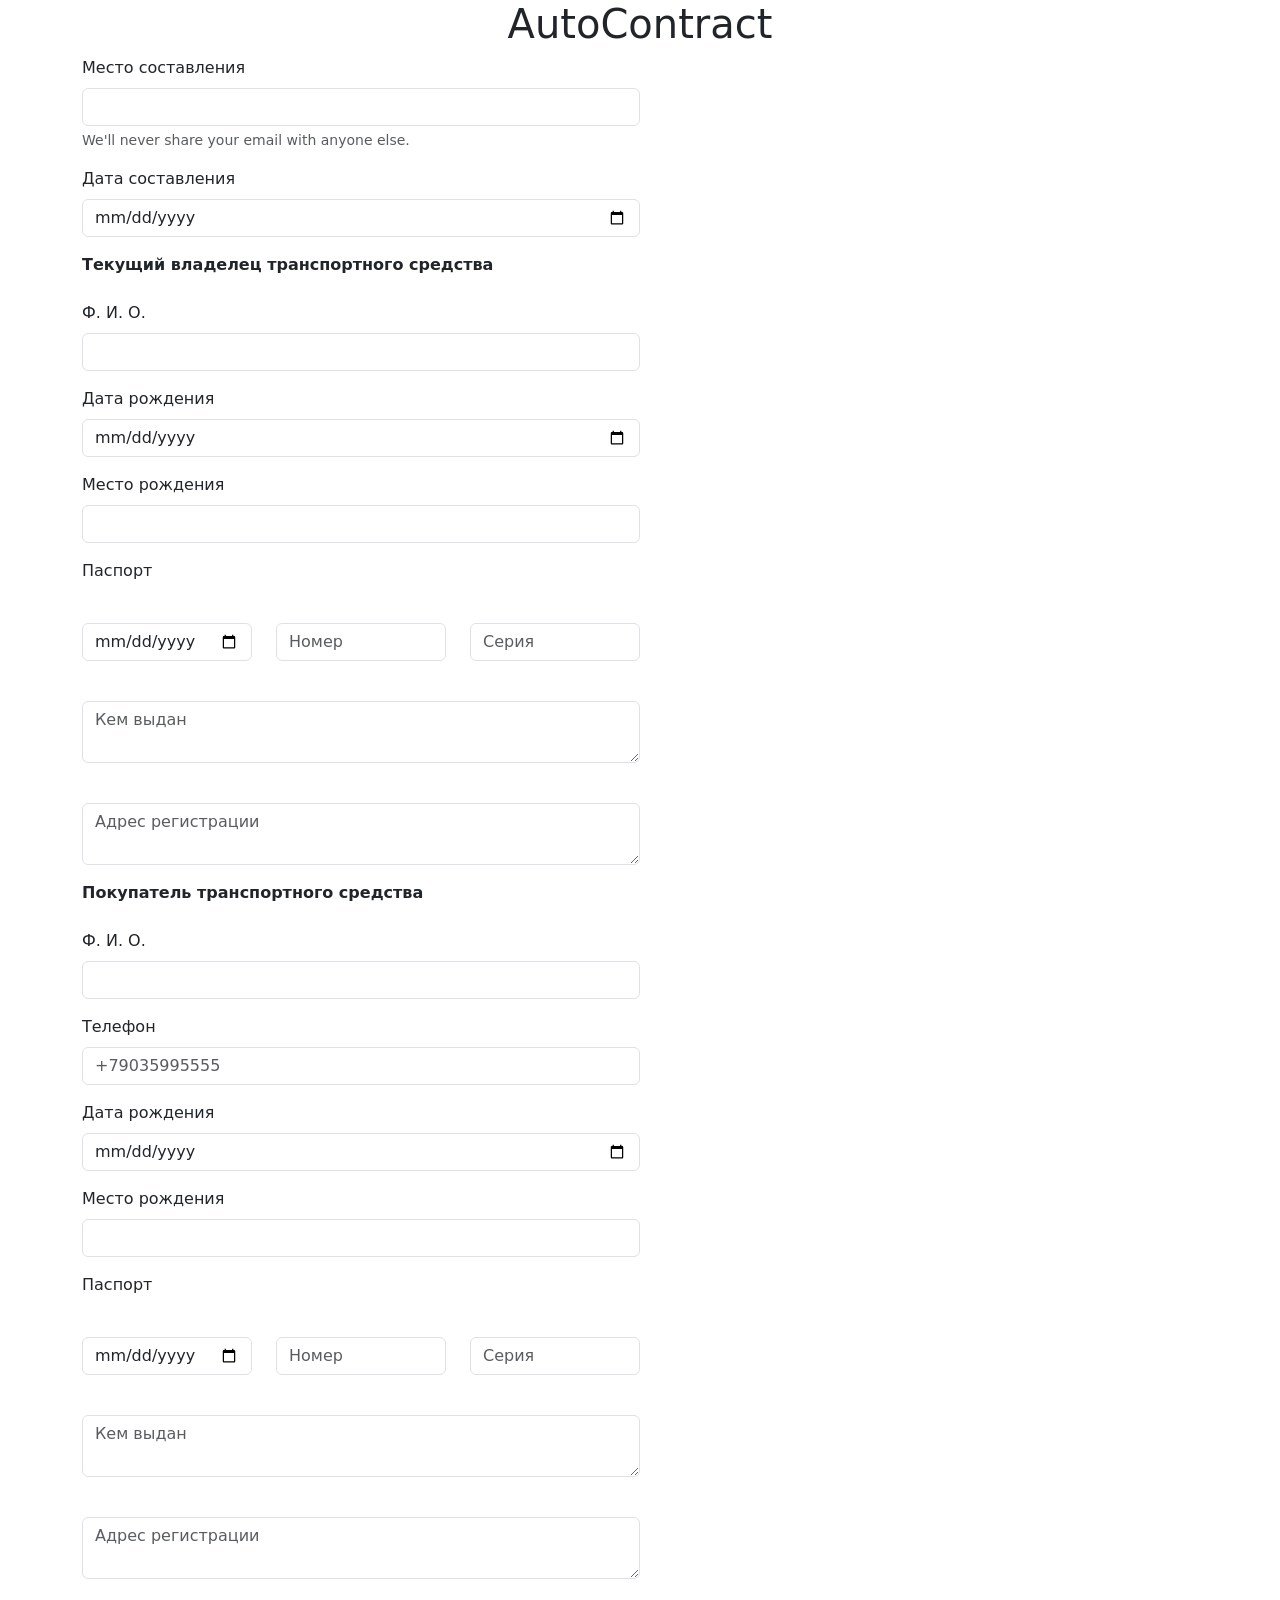
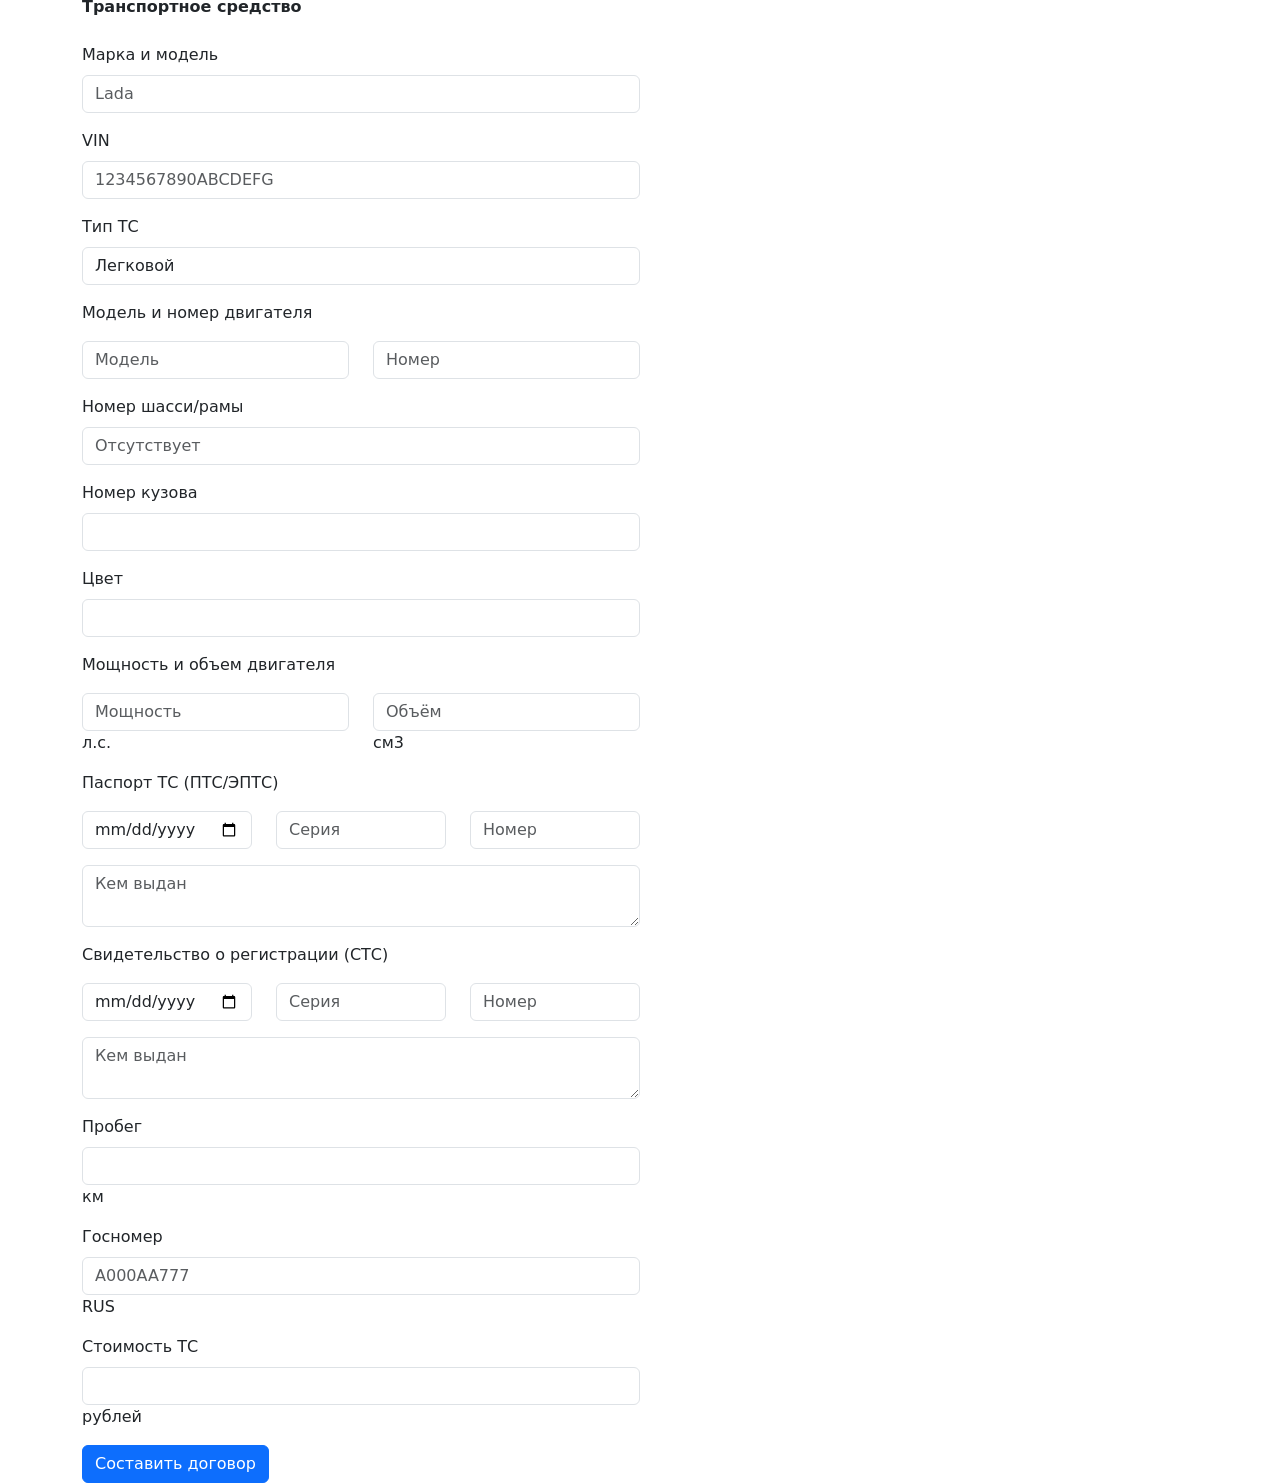
==== AutoContract/templates/index.html @ c2300617 "_" ====
<!DOCTYPE html>
<html lang="en">
<head>
    <meta charset="UTF-8">
    <title>AutoContract</title><link href="https://cdn.jsdelivr.net/npm/bootstrap@5.0.2/dist/css/bootstrap.min.css" rel="stylesheet" integrity="sha384-EVSTQN3/azprG1Anm3QDgpJLIm9Nao0Yz1ztcQTwFspd3yD65VohhpuuCOmLASjC" crossorigin="anonymous">
    <style>
        .form{
            width: 50%;
        }
    </style>
</head>
<body>
<div class="container">

    <center><h1>AutoContract</h1></center>
<form class="form">
  <div class="mb-3">
    <label for="exampleInputEmail1" class="form-label">Место составления</label>
    <input type="email" class="form-control" id="exampleInputEmail1" aria-describedby="emailHelp">
    <div id="emailHelp" class="form-text">We'll never share your email with anyone else.</div>
  </div>

  <div class="mb-3">
    <label for="exampleInputPassword1" class="form-label">Дата составления</label>
    <input type="date" class="form-control" id="exampleInputPassword1">
  </div>
    <b>Текущий владелец транспортного средства</b><br><br>
    <div class="mb-3">
    <label for="exampleInputPassword1" class="form-label">Ф. И. О.</label>
    <input type="text" class="form-control" id="exampleInputPassword1">
  </div>
    <div class="mb-3">
    <label for="exampleInputPassword1" class="form-label">Дата рождения</label>
    <input type="date" class="form-control" id="exampleInputPassword1">
  </div>
    <div class="mb-3">
    <label for="exampleInputPassword1" class="form-label">Место рождения</label>
    <input type="text" class="form-control" id="exampleInputPassword1">
  </div>
    <p>Паспорт</p>
    <div class="row">
        <div class="col-md-4">
<div class="mb-3">
    <label for="exampleInputPassword1" class="form-label"></label>
    <input type="date" class="form-control" id="exampleInputPassword1">
  </div>
        </div>
        <div class="col-md-4">
<div class="mb-3">
    <label for="exampleInputPassword1" class="form-label"></label>
    <input type="text" class="form-control" placeholder="Номер" id="exampleInputPassword1">
  </div>
        </div>
        <div class="col-md-4">
<div class="mb-3">
    <label for="exampleInputPassword1" class="form-label"></label>
    <input type="text" class="form-control" placeholder="Серия" id="exampleInputPassword1">
  </div>
        </div>
    </div>

<div class="mb-3">
    <label for="exampleInputPassword1" class="form-label"></label>
    <textarea class="form-control w-100" placeholder="Кем выдан"></textarea>
  </div>
  <div class="mb-3">
      <label for="exampleInputPassword1" class="form-label"></label>
      <textarea class="form-control w-100" placeholder="Адрес регистрации"></textarea>
    </div>
        <b>Покупатель транспортного средства</b><br><br>
        <div class="mb-3">
        <label for="exampleInputPassword1" class="form-label">Ф. И. О.</label>
        <input type="text" class="form-control" id="exampleInputPassword1">
      </div>
      <div class="mb-3">
          <label for="exampleInputPassword1" class="form-label">Телефон</label>
          <input type="tel" class="form-control w-100" placeholder="+79035995555">
        </div>
        <div class="mb-3">
        <label for="exampleInputPassword1" class="form-label">Дата рождения</label>
        <input type="date" class="form-control" id="exampleInputPassword1">
      </div>
        <div class="mb-3">
        <label for="exampleInputPassword1" class="form-label">Место рождения</label>
        <input type="text" class="form-control" id="exampleInputPassword1">
      </div>
        <p>Паспорт</p>
        <div class="row">
            <div class="col-md-4">
    <div class="mb-3">
        <label for="exampleInputPassword1" class="form-label"></label>
        <input type="date" class="form-control" id="exampleInputPassword1">
      </div>
            </div>
            <div class="col-md-4">
    <div class="mb-3">
        <label for="exampleInputPassword1" class="form-label"></label>
        <input type="text" class="form-control" placeholder="Номер" id="exampleInputPassword1">
      </div>
            </div>
            <div class="col-md-4">
    <div class="mb-3">
        <label for="exampleInputPassword1" class="form-label"></label>
        <input type="text" class="form-control" placeholder="Серия" id="exampleInputPassword1">
      </div>
            </div>
        </div>

    <div class="mb-3">
        <label for="exampleInputPassword1" class="form-label"></label>
        <textarea class="form-control w-100" placeholder="Кем выдан"></textarea>
      </div>
      <div class="mb-3">
          <label for="exampleInputPassword1" class="form-label"></label>
          <textarea class="form-control w-100" placeholder="Адрес регистрации"></textarea>
        </div>

        <b>Транспортное средство</b><br><br>
        <div class="mb-3">
            <label for="exampleInputPassword1" class="form-label">Марка и модель</label>
            <input type="text" class="form-control w-100" placeholder="Lada">
          </div>
          <div class="mb-3">
              <label for="exampleInputPassword1" class="form-label">VIN</label>
              <input type="text" class="form-control w-100" placeholder="1234567890ABCDEFG">
            </div>
            <div class="mb-3">
                <label for="exampleInputPassword1" class="form-label">Тип ТС</label>
                <input type="text" class="form-control w-100" value="Легковой">
              </div>
              <p>Модель и номер двигателя</p>
              <div class="row">
                <div class="col-md-6">
                  <div class="mb-3">
                      <input type="text" class="form-control w-100" placeholder="Модель">
                    </div>
                </div>
                <div class="col-md-6">
                  <div class="mb-3">
                      <input type="text" class="form-control w-100" placeholder="Номер">
                    </div>
                </div>
              </div>
      <div class="mb-3">
          <label for="exampleInputPassword1" class="form-label">Номер шасси/рамы</label>
          <input type="text" class="form-control w-100" placeholder="Oтсутствует">
        </div>
        <div class="mb-3">
            <label for="exampleInputPassword1" class="form-label">Номер кузова</label>
            <input type="text" class="form-control w-100">
          </div>
          <div class="mb-3">
              <label for="exampleInputPassword1" class="form-label">Цвет</label>
              <input type="text" class="form-control w-100">
            </div>
    <p>Мощность и объем двигателя</p>
    <div class="row">
      <div class="col-md-6">
        <div class="mb-3">
            <input type="text" class="form-control w-100" placeholder="Мощность">
            <p>л.с.</p>
          </div>

      </div>
      <div class="col-md-6">
        <div class="mb-3">
            <input type="text" class="form-control w-100" placeholder="Объём">
            <p>см3</p>
          </div>
      </div>
    </div>
    <p>Паспорт ТС (ПТС/ЭПТС)</p>
    <div class="row">
      <div class="col-md-4">
        <div class="mb-3">
            <input type="date" class="form-control w-100">
          </div>

      </div>
      <div class="col-md-4">
        <div class="mb-3">
            <input type="text" class="form-control w-100" placeholder="Серия">
          </div>
      </div>
      <div class="col-md-4">
        <div class="mb-3">
            <input type="text" class="form-control w-100" placeholder="Номер">
          </div>
      </div>
    </div>
    <textarea name="name" placeholder="Кем выдан" class="form-control mb-3"></textarea>
    <p>Свидетельство о регистрации (СТС)</p>
    <div class="row">
      <div class="col-md-4">
        <div class="mb-3">
            <input type="date" class="form-control w-100">
          </div>

      </div>
      <div class="col-md-4">
        <div class="mb-3">
            <input type="text" class="form-control w-100" placeholder="Серия">
          </div>
      </div>
      <div class="col-md-4">
        <div class="mb-3">
            <input type="text" class="form-control w-100" placeholder="Номер">
          </div>
      </div>
    </div>
    <textarea name="name" placeholder="Кем выдан" class="form-control mb-3"></textarea>
    <div class="mb-3">
        <label for="exampleInputPassword1" class="form-label">Пробег</label>
        <input type="text" class="form-control w-100">
        <p>км</p>
      </div>
      <div class="mb-3">
          <label for="exampleInputPassword1" class="form-label">Госномер</label>
          <input type="text" class="form-control w-100" placeholder="A000AA777">
          <p>RUS</p>
        </div>
        <div class="mb-3">
            <label for="exampleInputPassword1" class="form-label">Стоимость ТС</label>
            <input type="text" class="form-control w-100">
            <p>рублей</p>
          </div>

  <button type="submit" class="btn btn-primary">Составить договор</button>
</form>

</body>
</html>
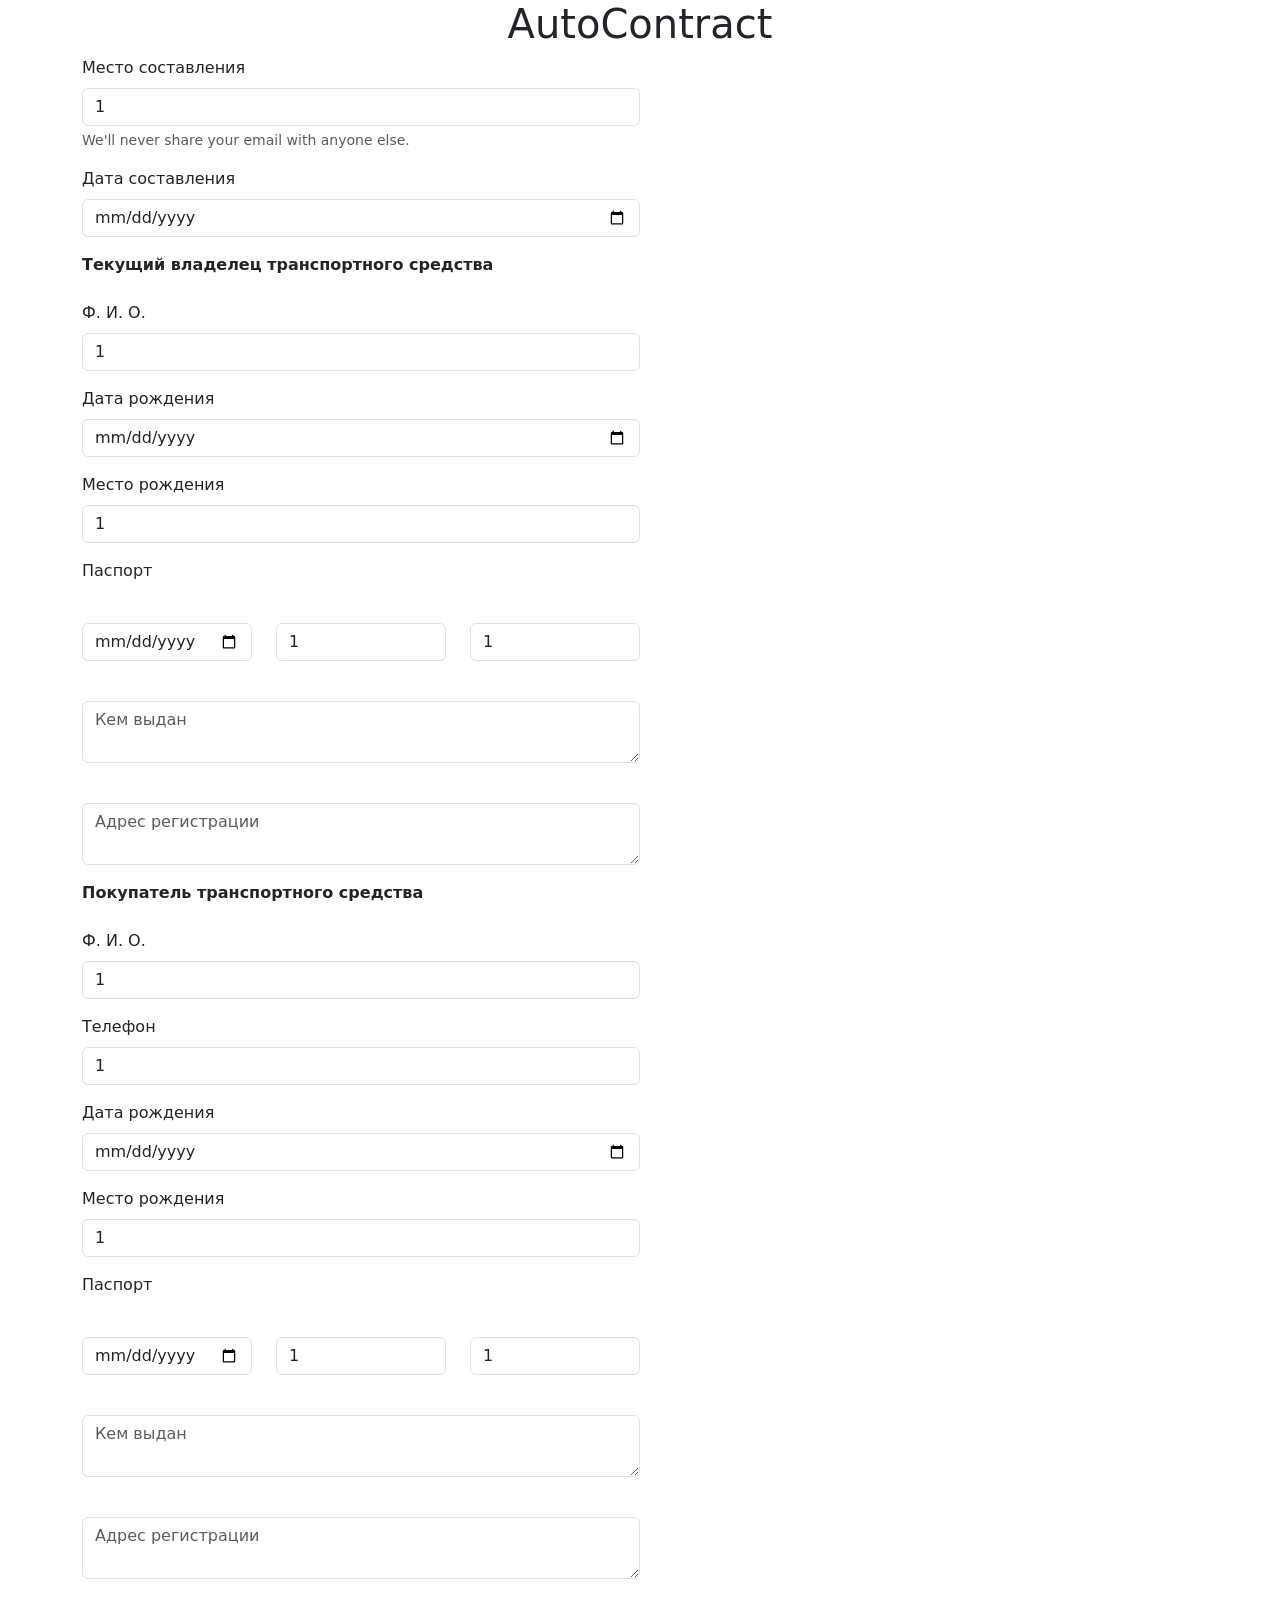
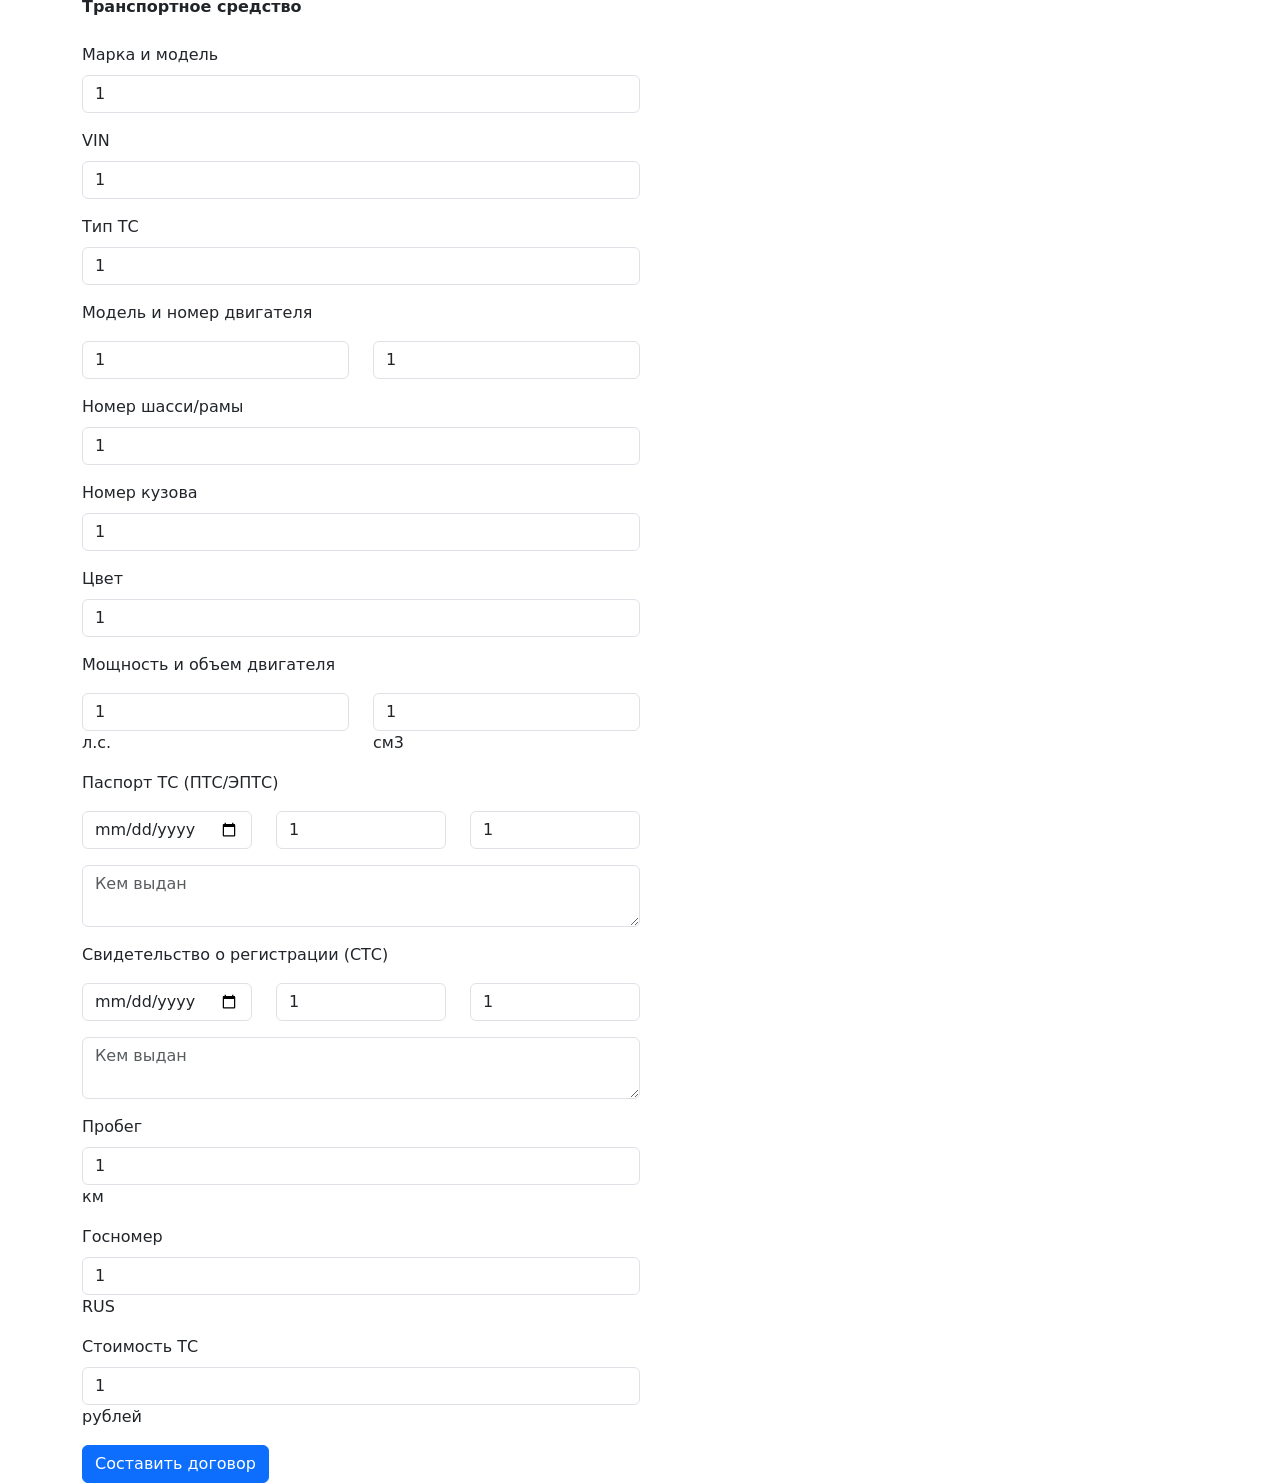
==== commit 32b0c968: "_" ====
--- a/AutoContract/templates/index.html
+++ b/AutoContract/templates/index.html
@@ -10,161 +10,166 @@
     </style>
 </head>
 <body>
+<!--<form method="POST" action="/ok">-->
+<!--    <input type="input" name="name" placeholder="Name"><br>-->
+<!--    <input type="submit" value="Submit"><br>-->
+
+<!--</form>-->
 <div class="container">
 
     <center><h1>AutoContract</h1></center>
-<form class="form">
+<form class="form" method="POST" action="/contract">
   <div class="mb-3">
     <label for="exampleInputEmail1" class="form-label">Место составления</label>
-    <input type="email" class="form-control" id="exampleInputEmail1" aria-describedby="emailHelp">
+    <input value="1" name="place" type="text" class="form-control" id="exampleInputEmail1" aria-describedby="emailHelp">
     <div id="emailHelp" class="form-text">We'll never share your email with anyone else.</div>
   </div>
 
   <div class="mb-3">
     <label for="exampleInputPassword1" class="form-label">Дата составления</label>
-    <input type="date" class="form-control" id="exampleInputPassword1">
+    <input name="date1_sost" type="date" class="form-control" id="exampleInputPassword1">
   </div>
     <b>Текущий владелец транспортного средства</b><br><br>
     <div class="mb-3">
     <label for="exampleInputPassword1" class="form-label">Ф. И. О.</label>
-    <input type="text" class="form-control" id="exampleInputPassword1">
+    <input value="1" name="name_saler" type="text" class="form-control" id="exampleInputPassword1">
   </div>
     <div class="mb-3">
     <label for="exampleInputPassword1" class="form-label">Дата рождения</label>
-    <input type="date" class="form-control" id="exampleInputPassword1">
+    <input value="1" name="date_birth_saler" type="date" class="form-control" id="exampleInputPassword1">
   </div>
     <div class="mb-3">
     <label for="exampleInputPassword1" class="form-label">Место рождения</label>
-    <input type="text" class="form-control" id="exampleInputPassword1">
+    <input value="1" name="place_birth_saler" type="text" class="form-control" id="exampleInputPassword1">
   </div>
     <p>Паспорт</p>
     <div class="row">
         <div class="col-md-4">
 <div class="mb-3">
     <label for="exampleInputPassword1" class="form-label"></label>
-    <input type="date" class="form-control" id="exampleInputPassword1">
+    <input value="1" name="date_pass_saler" type="date" class="form-control" id="exampleInputPassword1">
   </div>
         </div>
         <div class="col-md-4">
 <div class="mb-3">
     <label for="exampleInputPassword1" class="form-label"></label>
-    <input type="text" class="form-control" placeholder="Номер" id="exampleInputPassword1">
+    <input value="1" name="number_pass_saler" type="text" class="form-control" placeholder="Номер" id="exampleInputPassword1">
   </div>
         </div>
         <div class="col-md-4">
 <div class="mb-3">
     <label for="exampleInputPassword1" class="form-label"></label>
-    <input type="text" class="form-control" placeholder="Серия" id="exampleInputPassword1">
-  </div>
-        </div>
-    </div>
-
-<div class="mb-3">
-    <label for="exampleInputPassword1" class="form-label"></label>
-    <textarea class="form-control w-100" placeholder="Кем выдан"></textarea>
+    <input value="1" name="seria_saler" type="text" class="form-control" placeholder="Серия" id="exampleInputPassword1">
+  </div>
+        </div>
+    </div>
+
+<div class="mb-3">
+    <label for="exampleInputPassword1" class="form-label"></label>
+    <textarea value="1" name="vadan_saler" class="form-control w-100" placeholder="Кем выдан"></textarea>
   </div>
   <div class="mb-3">
       <label for="exampleInputPassword1" class="form-label"></label>
-      <textarea class="form-control w-100" placeholder="Адрес регистрации"></textarea>
+      <textarea value="1" name="adres_saler" class="form-control w-100" placeholder="Адрес регистрации"></textarea>
     </div>
         <b>Покупатель транспортного средства</b><br><br>
         <div class="mb-3">
         <label for="exampleInputPassword1" class="form-label">Ф. И. О.</label>
-        <input type="text" class="form-control" id="exampleInputPassword1">
+        <input value="1" name="name_bayer" type="text" class="form-control" id="exampleInputPassword1">
       </div>
       <div class="mb-3">
           <label for="exampleInputPassword1" class="form-label">Телефон</label>
-          <input type="tel" class="form-control w-100" placeholder="+79035995555">
+          <input value="1" name="tel_bayer" type="text" class="form-control w-100" placeholder="+79035995555">
         </div>
         <div class="mb-3">
         <label for="exampleInputPassword1" class="form-label">Дата рождения</label>
-        <input type="date" class="form-control" id="exampleInputPassword1">
+        <input value="1" name="date_birth_bayer" type="date" class="form-control" id="exampleInputPassword1">
       </div>
         <div class="mb-3">
         <label for="exampleInputPassword1" class="form-label">Место рождения</label>
-        <input type="text" class="form-control" id="exampleInputPassword1">
+        <input value="1" name="place_birth_bayer" type="text" class="form-control" id="exampleInputPassword1">
       </div>
         <p>Паспорт</p>
         <div class="row">
             <div class="col-md-4">
     <div class="mb-3">
         <label for="exampleInputPassword1" class="form-label"></label>
-        <input type="date" class="form-control" id="exampleInputPassword1">
+        <input value="1" name="date_pass_bayer" type="date" class="form-control" id="exampleInputPassword1">
       </div>
             </div>
             <div class="col-md-4">
     <div class="mb-3">
         <label for="exampleInputPassword1" class="form-label"></label>
-        <input type="text" class="form-control" placeholder="Номер" id="exampleInputPassword1">
+        <input value="1" name="number_pass_bayer" type="text" class="form-control" placeholder="Номер" id="exampleInputPassword1">
       </div>
             </div>
             <div class="col-md-4">
     <div class="mb-3">
         <label for="exampleInputPassword1" class="form-label"></label>
-        <input type="text" class="form-control" placeholder="Серия" id="exampleInputPassword1">
-      </div>
-            </div>
-        </div>
-
-    <div class="mb-3">
-        <label for="exampleInputPassword1" class="form-label"></label>
-        <textarea class="form-control w-100" placeholder="Кем выдан"></textarea>
+        <input value="1" name="seria_bayer" type="text" class="form-control" placeholder="Серия" id="exampleInputPassword1">
+      </div>
+            </div>
+        </div>
+
+    <div class="mb-3">
+        <label for="exampleInputPassword1" class="form-label"></label>
+        <textarea value="1" name="vadan_bayer" class="form-control w-100" placeholder="Кем выдан"></textarea>
       </div>
       <div class="mb-3">
           <label for="exampleInputPassword1" class="form-label"></label>
-          <textarea class="form-control w-100" placeholder="Адрес регистрации"></textarea>
+          <textarea value="1" name="adress_bayer" class="form-control w-100" placeholder="Адрес регистрации"></textarea>
         </div>
 
         <b>Транспортное средство</b><br><br>
         <div class="mb-3">
             <label for="exampleInputPassword1" class="form-label">Марка и модель</label>
-            <input type="text" class="form-control w-100" placeholder="Lada">
+            <input value="1" name="mm_car" type="text" class="form-control w-100" placeholder="Lada">
           </div>
           <div class="mb-3">
               <label for="exampleInputPassword1" class="form-label">VIN</label>
-              <input type="text" class="form-control w-100" placeholder="1234567890ABCDEFG">
+              <input value="1" name="vin" type="text" class="form-control w-100" placeholder="1234567890ABCDEFG">
             </div>
             <div class="mb-3">
                 <label for="exampleInputPassword1" class="form-label">Тип ТС</label>
-                <input type="text" class="form-control w-100" value="Легковой">
+                <input value="1" name="type_tc" type="text" class="form-control w-100" value="Легковой">
               </div>
               <p>Модель и номер двигателя</p>
               <div class="row">
                 <div class="col-md-6">
                   <div class="mb-3">
-                      <input type="text" class="form-control w-100" placeholder="Модель">
+                      <input value="1" name="model_dvig" type="text" class="form-control w-100" placeholder="Модель">
                     </div>
                 </div>
                 <div class="col-md-6">
                   <div class="mb-3">
-                      <input type="text" class="form-control w-100" placeholder="Номер">
+                      <input value="1" name="number_dvig" type="text" class="form-control w-100" placeholder="Номер">
                     </div>
                 </div>
               </div>
       <div class="mb-3">
           <label for="exampleInputPassword1" class="form-label">Номер шасси/рамы</label>
-          <input type="text" class="form-control w-100" placeholder="Oтсутствует">
+          <input value="1" name="number_shassi" type="text" class="form-control w-100" placeholder="Oтсутствует">
         </div>
         <div class="mb-3">
             <label for="exampleInputPassword1" class="form-label">Номер кузова</label>
-            <input type="text" class="form-control w-100">
+            <input value="1" name="number_kusov" type="text" class="form-control w-100">
           </div>
           <div class="mb-3">
               <label for="exampleInputPassword1" class="form-label">Цвет</label>
-              <input type="text" class="form-control w-100">
+              <input value="1" name="color" type="text" class="form-control w-100">
             </div>
     <p>Мощность и объем двигателя</p>
     <div class="row">
       <div class="col-md-6">
         <div class="mb-3">
-            <input type="text" class="form-control w-100" placeholder="Мощность">
+            <input value="1" name="power" type="text" class="form-control w-100" placeholder="Мощность">
             <p>л.с.</p>
           </div>
 
       </div>
       <div class="col-md-6">
         <div class="mb-3">
-            <input type="text" class="form-control w-100" placeholder="Объём">
+            <input value="1" name="volume" type="text" class="form-control w-100" placeholder="Объём">
             <p>см3</p>
           </div>
       </div>
@@ -173,59 +178,59 @@
     <div class="row">
       <div class="col-md-4">
         <div class="mb-3">
-            <input type="date" class="form-control w-100">
-          </div>
-
-      </div>
-      <div class="col-md-4">
-        <div class="mb-3">
-            <input type="text" class="form-control w-100" placeholder="Серия">
-          </div>
-      </div>
-      <div class="col-md-4">
-        <div class="mb-3">
-            <input type="text" class="form-control w-100" placeholder="Номер">
-          </div>
-      </div>
-    </div>
-    <textarea name="name" placeholder="Кем выдан" class="form-control mb-3"></textarea>
+            <input value="1" name="date_tc" type="date" class="form-control w-100">
+          </div>
+
+      </div>
+      <div class="col-md-4">
+        <div class="mb-3">
+            <input value="1" name="seria_tc" type="text" class="form-control w-100" placeholder="Серия">
+          </div>
+      </div>
+      <div class="col-md-4">
+        <div class="mb-3">
+            <input value="1" name="number_tc" type="text" class="form-control w-100" placeholder="Номер">
+          </div>
+      </div>
+    </div>
+    <textarea value="1" name="vadan_tc" placeholder="Кем выдан" class="form-control mb-3"></textarea>
     <p>Свидетельство о регистрации (СТС)</p>
     <div class="row">
       <div class="col-md-4">
         <div class="mb-3">
-            <input type="date" class="form-control w-100">
-          </div>
-
-      </div>
-      <div class="col-md-4">
-        <div class="mb-3">
-            <input type="text" class="form-control w-100" placeholder="Серия">
-          </div>
-      </div>
-      <div class="col-md-4">
-        <div class="mb-3">
-            <input type="text" class="form-control w-100" placeholder="Номер">
-          </div>
-      </div>
-    </div>
-    <textarea name="name" placeholder="Кем выдан" class="form-control mb-3"></textarea>
+            <input value="1" name="date_ctc" type="date" class="form-control w-100">
+          </div>
+
+      </div>
+      <div class="col-md-4">
+        <div class="mb-3">
+            <input value="1" name="seria_ctc" type="text" class="form-control w-100" placeholder="Серия">
+          </div>
+      </div>
+      <div class="col-md-4">
+        <div class="mb-3">
+            <input value="1" name="number_ctc" type="text" class="form-control w-100" placeholder="Номер">
+          </div>
+      </div>
+    </div>
+    <textarea value="1" name="vadan_ctc" placeholder="Кем выдан" class="form-control mb-3"></textarea>
     <div class="mb-3">
         <label for="exampleInputPassword1" class="form-label">Пробег</label>
-        <input type="text" class="form-control w-100">
+        <input value="1" name="probeg" type="text" class="form-control w-100">
         <p>км</p>
       </div>
       <div class="mb-3">
           <label for="exampleInputPassword1" class="form-label">Госномер</label>
-          <input type="text" class="form-control w-100" placeholder="A000AA777">
+          <input value="1" name="gosnumber" type="text" class="form-control w-100" placeholder="A000AA777">
           <p>RUS</p>
         </div>
         <div class="mb-3">
             <label for="exampleInputPassword1" class="form-label">Стоимость ТС</label>
-            <input type="text" class="form-control w-100">
+            <input value="1" name="price" type="text" class="form-control w-100">
             <p>рублей</p>
           </div>
 
-  <button type="submit" class="btn btn-primary">Составить договор</button>
+  <input type="submit" class="btn btn-primary" value="Составить договор">
 </form>
 
 </body>
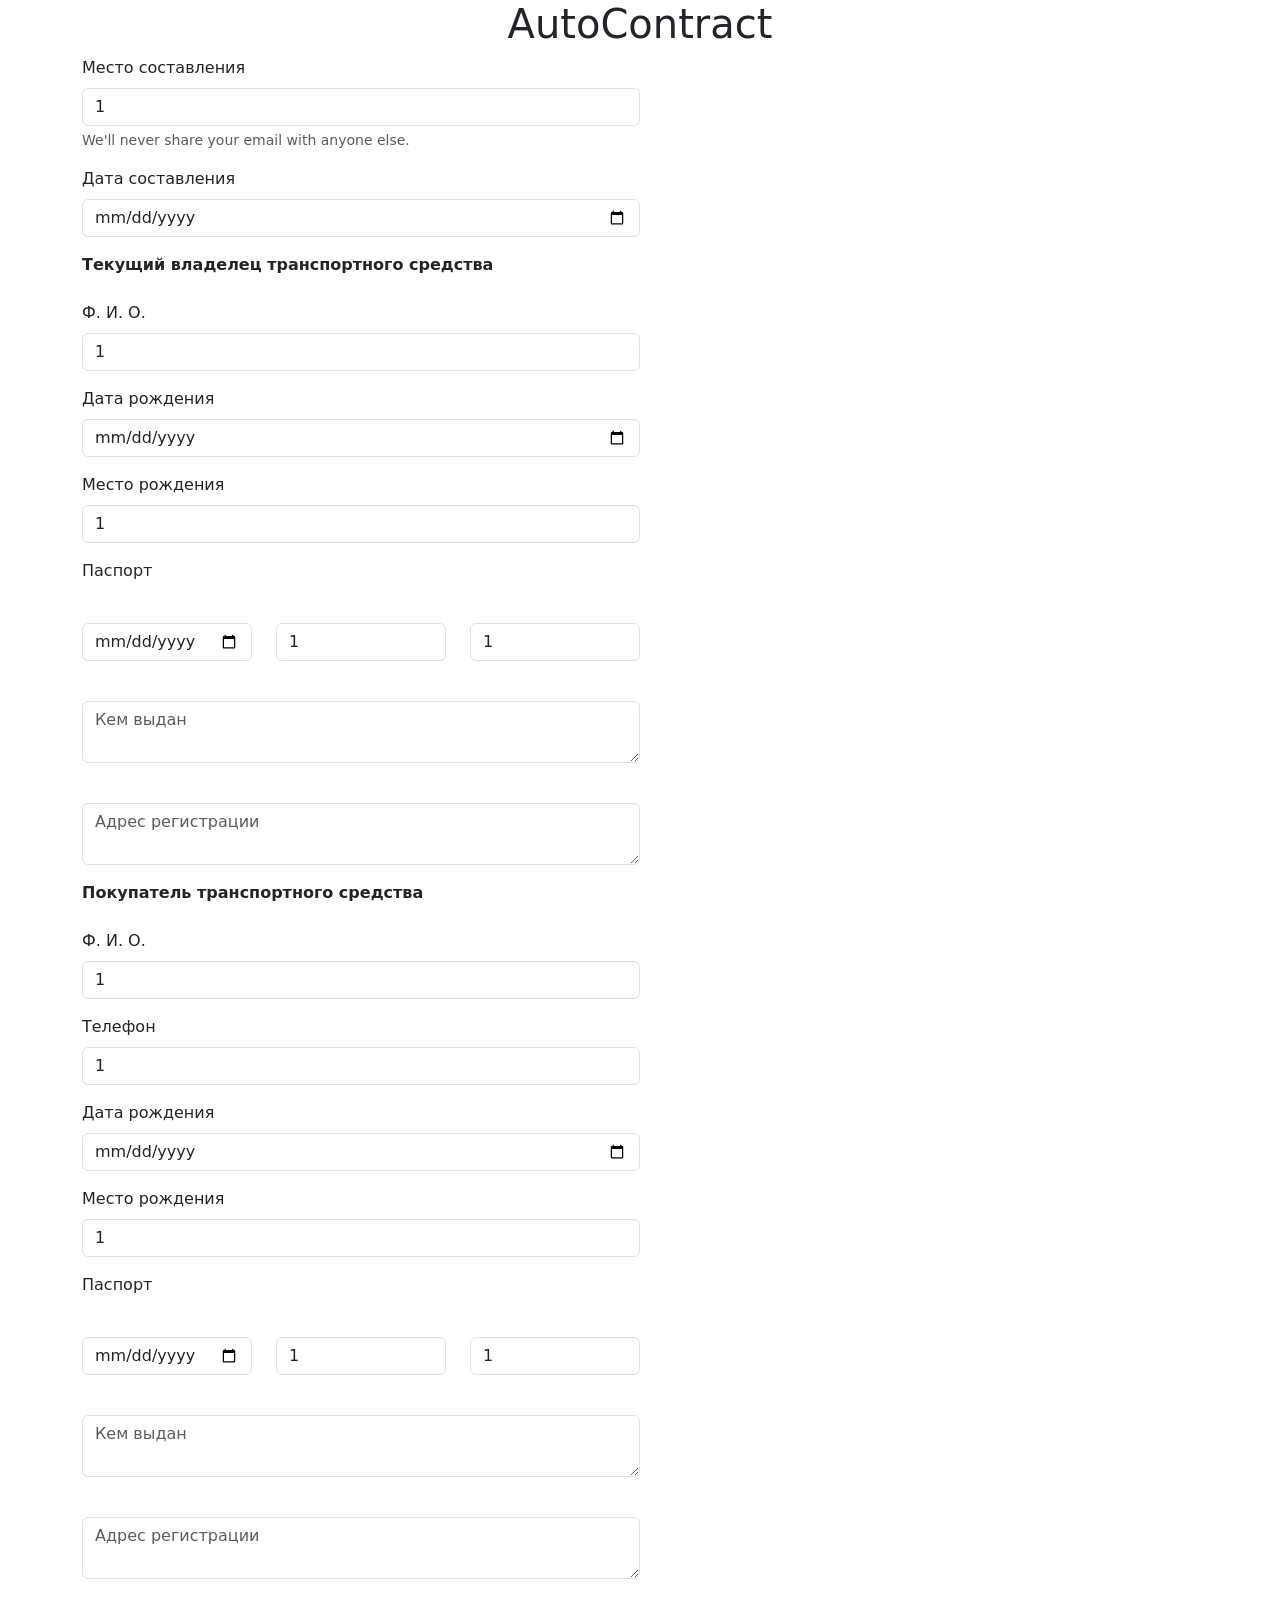
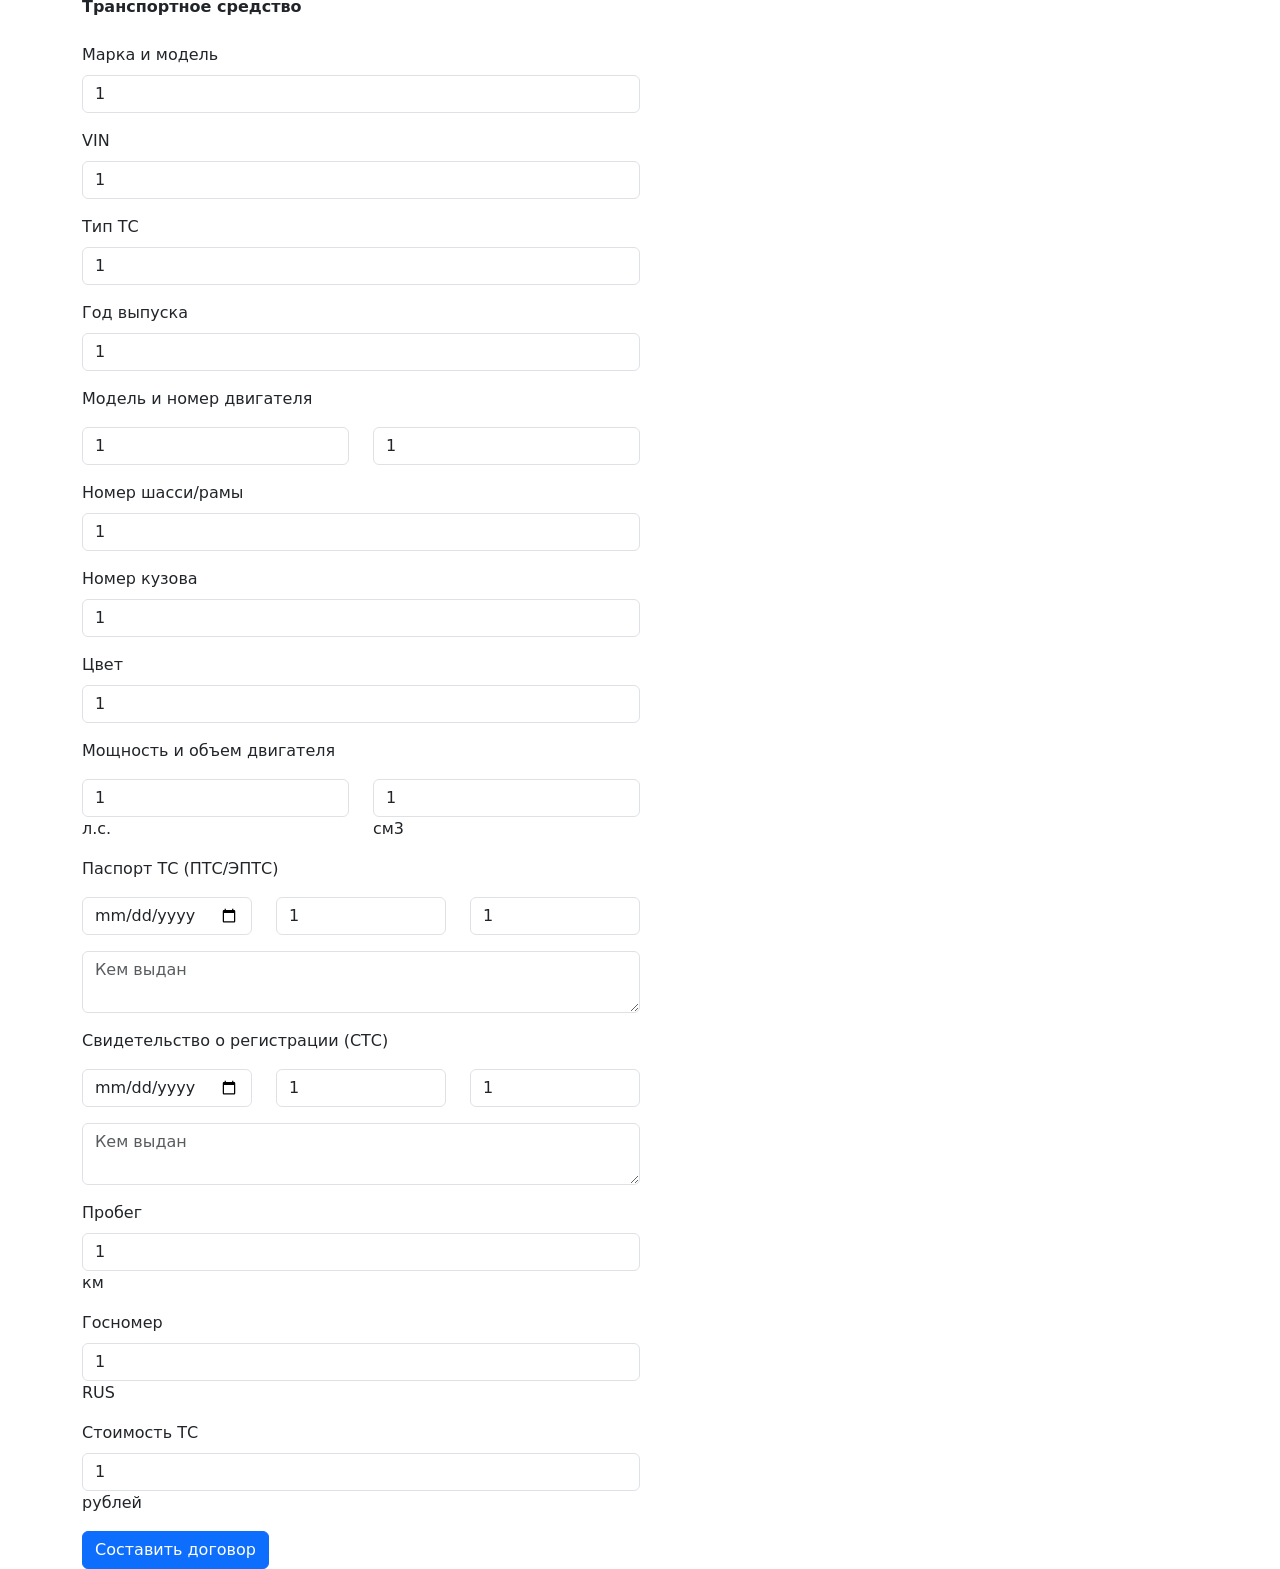
==== commit 4acadcfb: "_" ====
--- a/AutoContract/templates/index.html
+++ b/AutoContract/templates/index.html
@@ -133,6 +133,10 @@
                 <label for="exampleInputPassword1" class="form-label">Тип ТС</label>
                 <input value="1" name="type_tc" type="text" class="form-control w-100" value="Легковой">
               </div>
+                 <div class="mb-3">
+                <label for="exampleInputPassword1" class="form-label">Год выпуска</label>
+                <input value="1" name="year" type="text" class="form-control w-100">
+              </div>
               <p>Модель и номер двигателя</p>
               <div class="row">
                 <div class="col-md-6">
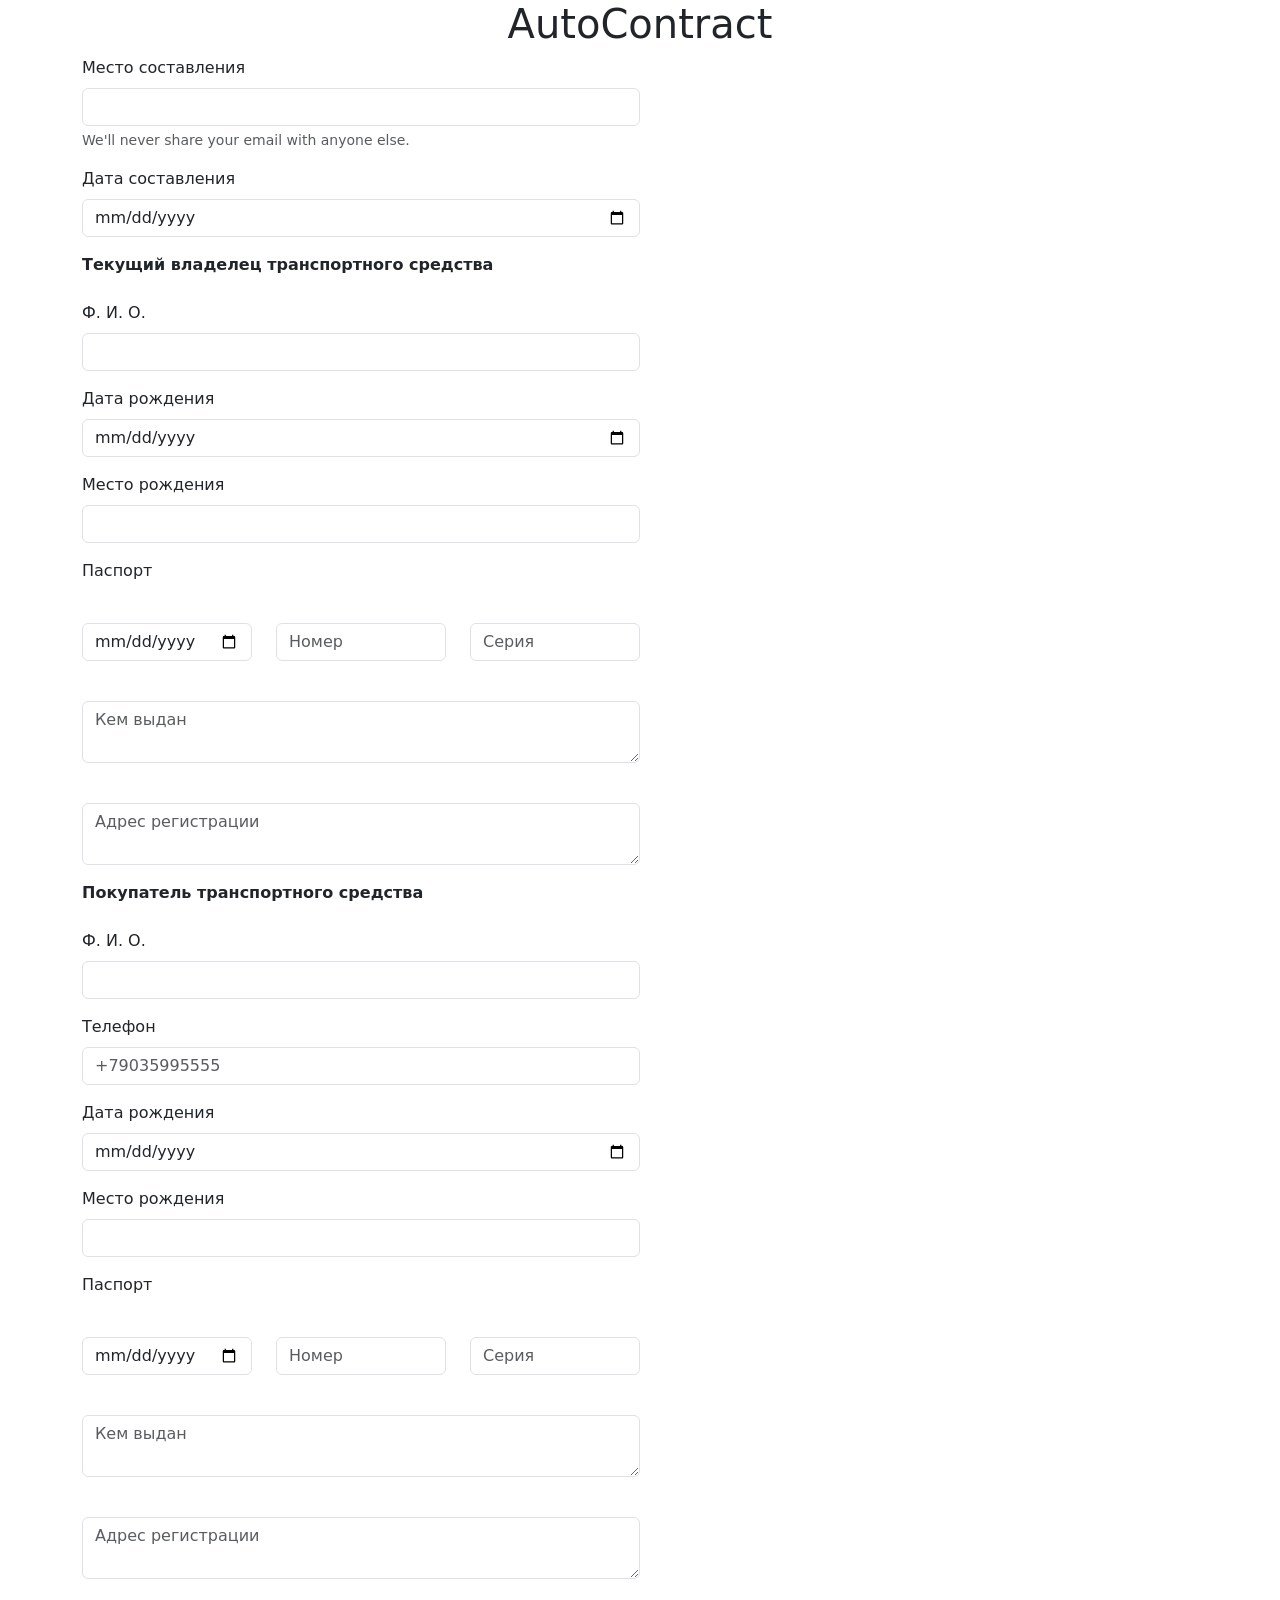
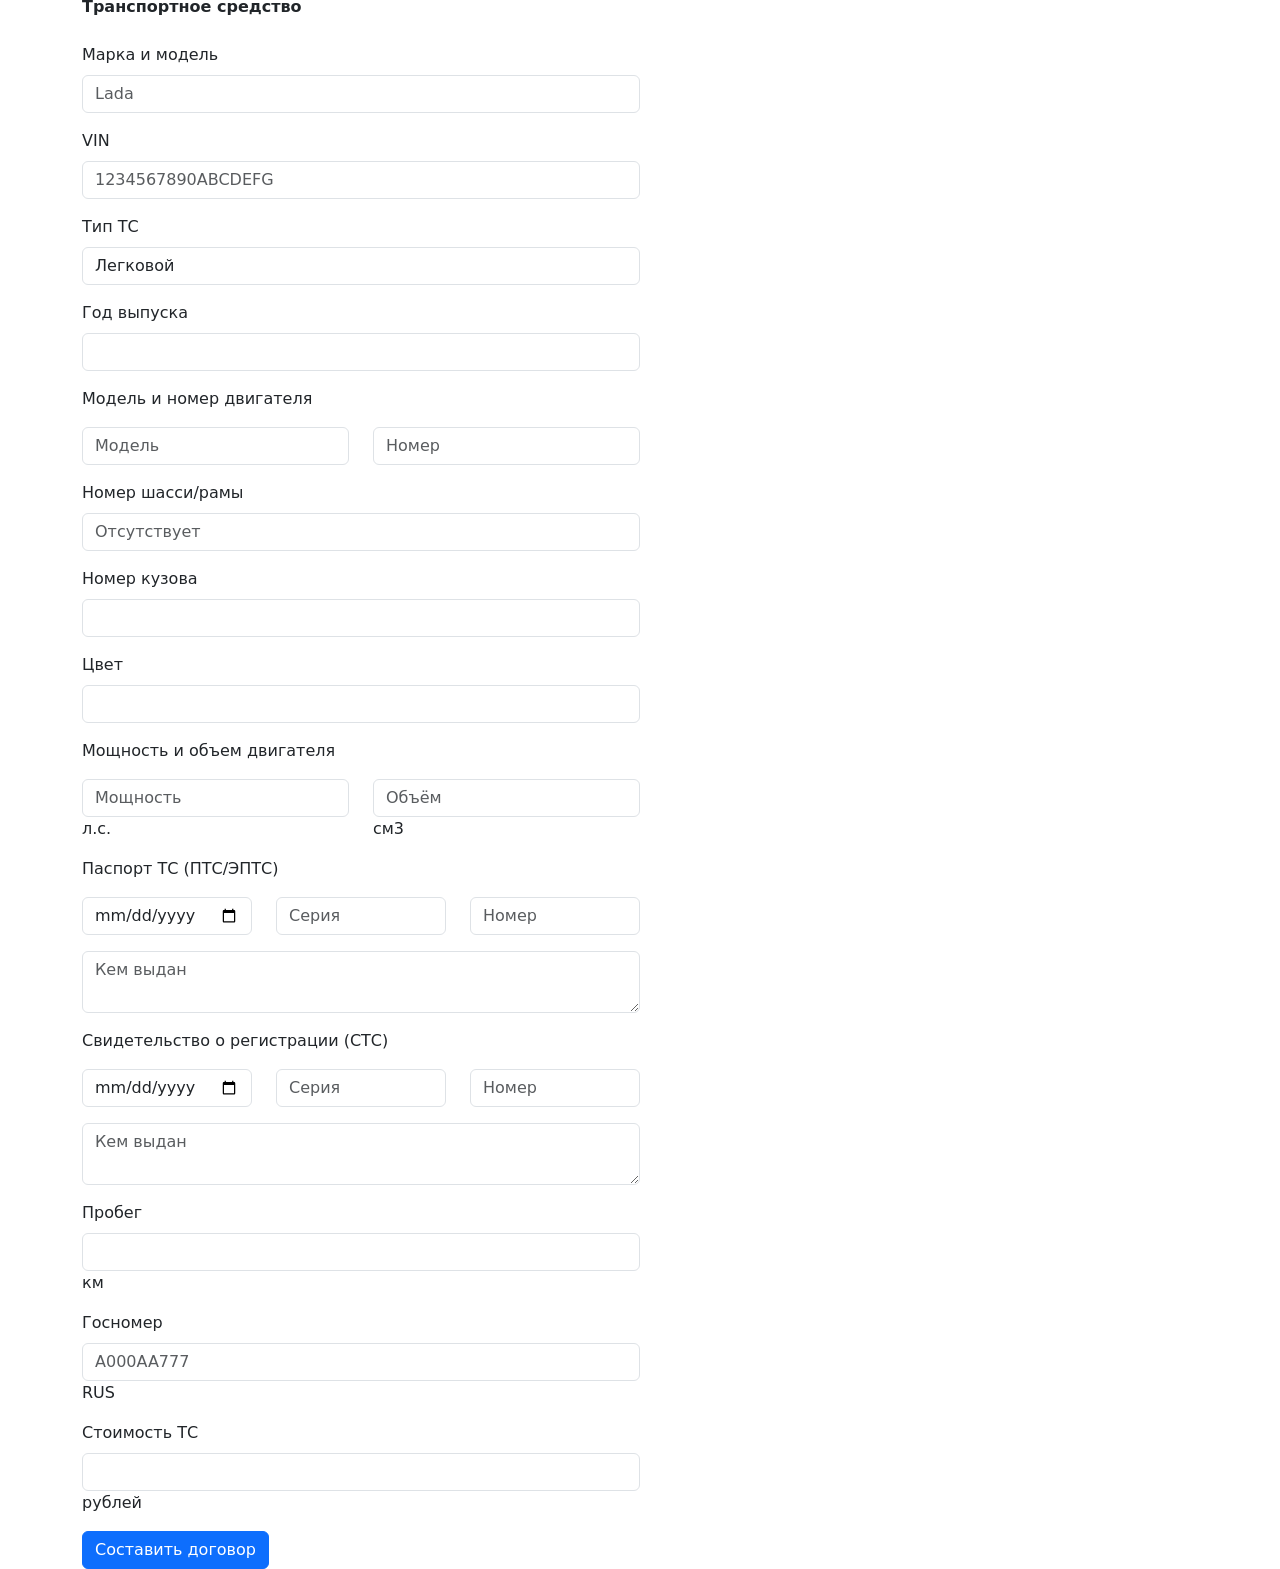
==== commit 37322761: "_" ====
--- a/AutoContract/templates/index.html
+++ b/AutoContract/templates/index.html
@@ -21,7 +21,7 @@
 <form class="form" method="POST" action="/contract">
   <div class="mb-3">
     <label for="exampleInputEmail1" class="form-label">Место составления</label>
-    <input value="1" name="place" type="text" class="form-control" id="exampleInputEmail1" aria-describedby="emailHelp">
+    <input  name="place" type="text" class="form-control" id="exampleInputEmail1" aria-describedby="emailHelp">
     <div id="emailHelp" class="form-text">We'll never share your email with anyone else.</div>
   </div>
 
@@ -32,148 +32,148 @@
     <b>Текущий владелец транспортного средства</b><br><br>
     <div class="mb-3">
     <label for="exampleInputPassword1" class="form-label">Ф. И. О.</label>
-    <input value="1" name="name_saler" type="text" class="form-control" id="exampleInputPassword1">
+    <input  name="name_saler" type="text" class="form-control" id="exampleInputPassword1">
   </div>
     <div class="mb-3">
     <label for="exampleInputPassword1" class="form-label">Дата рождения</label>
-    <input value="1" name="date_birth_saler" type="date" class="form-control" id="exampleInputPassword1">
+    <input  name="date_birth_saler" type="date" class="form-control" id="exampleInputPassword1">
   </div>
     <div class="mb-3">
     <label for="exampleInputPassword1" class="form-label">Место рождения</label>
-    <input value="1" name="place_birth_saler" type="text" class="form-control" id="exampleInputPassword1">
+    <input  name="place_birth_saler" type="text" class="form-control" id="exampleInputPassword1">
   </div>
     <p>Паспорт</p>
     <div class="row">
         <div class="col-md-4">
 <div class="mb-3">
     <label for="exampleInputPassword1" class="form-label"></label>
-    <input value="1" name="date_pass_saler" type="date" class="form-control" id="exampleInputPassword1">
+    <input  name="date_pass_saler" type="date" class="form-control" id="exampleInputPassword1">
   </div>
         </div>
         <div class="col-md-4">
 <div class="mb-3">
     <label for="exampleInputPassword1" class="form-label"></label>
-    <input value="1" name="number_pass_saler" type="text" class="form-control" placeholder="Номер" id="exampleInputPassword1">
+    <input  name="number_pass_saler" type="text" class="form-control" placeholder="Номер" id="exampleInputPassword1">
   </div>
         </div>
         <div class="col-md-4">
 <div class="mb-3">
     <label for="exampleInputPassword1" class="form-label"></label>
-    <input value="1" name="seria_saler" type="text" class="form-control" placeholder="Серия" id="exampleInputPassword1">
-  </div>
-        </div>
-    </div>
-
-<div class="mb-3">
-    <label for="exampleInputPassword1" class="form-label"></label>
-    <textarea value="1" name="vadan_saler" class="form-control w-100" placeholder="Кем выдан"></textarea>
+    <input  name="seria_saler" type="text" class="form-control" placeholder="Серия" id="exampleInputPassword1">
+  </div>
+        </div>
+    </div>
+
+<div class="mb-3">
+    <label for="exampleInputPassword1" class="form-label"></label>
+    <textarea  name="vadan_saler" class="form-control w-100" placeholder="Кем выдан"></textarea>
   </div>
   <div class="mb-3">
       <label for="exampleInputPassword1" class="form-label"></label>
-      <textarea value="1" name="adres_saler" class="form-control w-100" placeholder="Адрес регистрации"></textarea>
+      <textarea  name="adres_saler" class="form-control w-100" placeholder="Адрес регистрации"></textarea>
     </div>
         <b>Покупатель транспортного средства</b><br><br>
         <div class="mb-3">
         <label for="exampleInputPassword1" class="form-label">Ф. И. О.</label>
-        <input value="1" name="name_bayer" type="text" class="form-control" id="exampleInputPassword1">
+        <input  name="name_bayer" type="text" class="form-control" id="exampleInputPassword1">
       </div>
       <div class="mb-3">
           <label for="exampleInputPassword1" class="form-label">Телефон</label>
-          <input value="1" name="tel_bayer" type="text" class="form-control w-100" placeholder="+79035995555">
+          <input  name="tel_bayer" type="text" class="form-control w-100" placeholder="+79035995555">
         </div>
         <div class="mb-3">
         <label for="exampleInputPassword1" class="form-label">Дата рождения</label>
-        <input value="1" name="date_birth_bayer" type="date" class="form-control" id="exampleInputPassword1">
+        <input  name="date_birth_bayer" type="date" class="form-control" id="exampleInputPassword1">
       </div>
         <div class="mb-3">
         <label for="exampleInputPassword1" class="form-label">Место рождения</label>
-        <input value="1" name="place_birth_bayer" type="text" class="form-control" id="exampleInputPassword1">
+        <input  name="place_birth_bayer" type="text" class="form-control" id="exampleInputPassword1">
       </div>
         <p>Паспорт</p>
         <div class="row">
             <div class="col-md-4">
     <div class="mb-3">
         <label for="exampleInputPassword1" class="form-label"></label>
-        <input value="1" name="date_pass_bayer" type="date" class="form-control" id="exampleInputPassword1">
+        <input  name="date_pass_bayer" type="date" class="form-control" id="exampleInputPassword1">
       </div>
             </div>
             <div class="col-md-4">
     <div class="mb-3">
         <label for="exampleInputPassword1" class="form-label"></label>
-        <input value="1" name="number_pass_bayer" type="text" class="form-control" placeholder="Номер" id="exampleInputPassword1">
+        <input  name="number_pass_bayer" type="text" class="form-control" placeholder="Номер" id="exampleInputPassword1">
       </div>
             </div>
             <div class="col-md-4">
     <div class="mb-3">
         <label for="exampleInputPassword1" class="form-label"></label>
-        <input value="1" name="seria_bayer" type="text" class="form-control" placeholder="Серия" id="exampleInputPassword1">
-      </div>
-            </div>
-        </div>
-
-    <div class="mb-3">
-        <label for="exampleInputPassword1" class="form-label"></label>
-        <textarea value="1" name="vadan_bayer" class="form-control w-100" placeholder="Кем выдан"></textarea>
+        <input  name="seria_bayer" type="text" class="form-control" placeholder="Серия" id="exampleInputPassword1">
+      </div>
+            </div>
+        </div>
+
+    <div class="mb-3">
+        <label for="exampleInputPassword1" class="form-label"></label>
+        <textarea  name="vadan_bayer" class="form-control w-100" placeholder="Кем выдан"></textarea>
       </div>
       <div class="mb-3">
           <label for="exampleInputPassword1" class="form-label"></label>
-          <textarea value="1" name="adress_bayer" class="form-control w-100" placeholder="Адрес регистрации"></textarea>
+          <textarea  name="adress_bayer" class="form-control w-100" placeholder="Адрес регистрации"></textarea>
         </div>
 
         <b>Транспортное средство</b><br><br>
         <div class="mb-3">
             <label for="exampleInputPassword1" class="form-label">Марка и модель</label>
-            <input value="1" name="mm_car" type="text" class="form-control w-100" placeholder="Lada">
+            <input  name="mm_car" type="text" class="form-control w-100" placeholder="Lada">
           </div>
           <div class="mb-3">
               <label for="exampleInputPassword1" class="form-label">VIN</label>
-              <input value="1" name="vin" type="text" class="form-control w-100" placeholder="1234567890ABCDEFG">
+              <input  name="vin" type="text" class="form-control w-100" placeholder="1234567890ABCDEFG">
             </div>
             <div class="mb-3">
                 <label for="exampleInputPassword1" class="form-label">Тип ТС</label>
-                <input value="1" name="type_tc" type="text" class="form-control w-100" value="Легковой">
+                <input  name="type_tc" type="text" class="form-control w-100" value="Легковой">
               </div>
                  <div class="mb-3">
                 <label for="exampleInputPassword1" class="form-label">Год выпуска</label>
-                <input value="1" name="year" type="text" class="form-control w-100">
+                <input  name="year" type="text" class="form-control w-100">
               </div>
               <p>Модель и номер двигателя</p>
               <div class="row">
                 <div class="col-md-6">
                   <div class="mb-3">
-                      <input value="1" name="model_dvig" type="text" class="form-control w-100" placeholder="Модель">
+                      <input  name="model_dvig" type="text" class="form-control w-100" placeholder="Модель">
                     </div>
                 </div>
                 <div class="col-md-6">
                   <div class="mb-3">
-                      <input value="1" name="number_dvig" type="text" class="form-control w-100" placeholder="Номер">
+                      <input  name="number_dvig" type="text" class="form-control w-100" placeholder="Номер">
                     </div>
                 </div>
               </div>
       <div class="mb-3">
           <label for="exampleInputPassword1" class="form-label">Номер шасси/рамы</label>
-          <input value="1" name="number_shassi" type="text" class="form-control w-100" placeholder="Oтсутствует">
+          <input  name="number_shassi" type="text" class="form-control w-100" placeholder="Oтсутствует">
         </div>
         <div class="mb-3">
             <label for="exampleInputPassword1" class="form-label">Номер кузова</label>
-            <input value="1" name="number_kusov" type="text" class="form-control w-100">
+            <input  name="number_kusov" type="text" class="form-control w-100">
           </div>
           <div class="mb-3">
               <label for="exampleInputPassword1" class="form-label">Цвет</label>
-              <input value="1" name="color" type="text" class="form-control w-100">
+              <input  name="color" type="text" class="form-control w-100">
             </div>
     <p>Мощность и объем двигателя</p>
     <div class="row">
       <div class="col-md-6">
         <div class="mb-3">
-            <input value="1" name="power" type="text" class="form-control w-100" placeholder="Мощность">
+            <input  name="power" type="text" class="form-control w-100" placeholder="Мощность">
             <p>л.с.</p>
           </div>
 
       </div>
       <div class="col-md-6">
         <div class="mb-3">
-            <input value="1" name="volume" type="text" class="form-control w-100" placeholder="Объём">
+            <input  name="volume" type="text" class="form-control w-100" placeholder="Объём">
             <p>см3</p>
           </div>
       </div>
@@ -182,55 +182,55 @@
     <div class="row">
       <div class="col-md-4">
         <div class="mb-3">
-            <input value="1" name="date_tc" type="date" class="form-control w-100">
-          </div>
-
-      </div>
-      <div class="col-md-4">
-        <div class="mb-3">
-            <input value="1" name="seria_tc" type="text" class="form-control w-100" placeholder="Серия">
-          </div>
-      </div>
-      <div class="col-md-4">
-        <div class="mb-3">
-            <input value="1" name="number_tc" type="text" class="form-control w-100" placeholder="Номер">
-          </div>
-      </div>
-    </div>
-    <textarea value="1" name="vadan_tc" placeholder="Кем выдан" class="form-control mb-3"></textarea>
+            <input  name="date_tc" type="date" class="form-control w-100">
+          </div>
+
+      </div>
+      <div class="col-md-4">
+        <div class="mb-3">
+            <input  name="seria_tc" type="text" class="form-control w-100" placeholder="Серия">
+          </div>
+      </div>
+      <div class="col-md-4">
+        <div class="mb-3">
+            <input  name="number_tc" type="text" class="form-control w-100" placeholder="Номер">
+          </div>
+      </div>
+    </div>
+    <textarea  name="vadan_tc" placeholder="Кем выдан" class="form-control mb-3"></textarea>
     <p>Свидетельство о регистрации (СТС)</p>
     <div class="row">
       <div class="col-md-4">
         <div class="mb-3">
-            <input value="1" name="date_ctc" type="date" class="form-control w-100">
-          </div>
-
-      </div>
-      <div class="col-md-4">
-        <div class="mb-3">
-            <input value="1" name="seria_ctc" type="text" class="form-control w-100" placeholder="Серия">
-          </div>
-      </div>
-      <div class="col-md-4">
-        <div class="mb-3">
-            <input value="1" name="number_ctc" type="text" class="form-control w-100" placeholder="Номер">
-          </div>
-      </div>
-    </div>
-    <textarea value="1" name="vadan_ctc" placeholder="Кем выдан" class="form-control mb-3"></textarea>
+            <input  name="date_ctc" type="date" class="form-control w-100">
+          </div>
+
+      </div>
+      <div class="col-md-4">
+        <div class="mb-3">
+            <input  name="seria_ctc" type="text" class="form-control w-100" placeholder="Серия">
+          </div>
+      </div>
+      <div class="col-md-4">
+        <div class="mb-3">
+            <input  name="number_ctc" type="text" class="form-control w-100" placeholder="Номер">
+          </div>
+      </div>
+    </div>
+    <textarea  name="vadan_ctc" placeholder="Кем выдан" class="form-control mb-3"></textarea>
     <div class="mb-3">
         <label for="exampleInputPassword1" class="form-label">Пробег</label>
-        <input value="1" name="probeg" type="text" class="form-control w-100">
+        <input  name="probeg" type="text" class="form-control w-100">
         <p>км</p>
       </div>
       <div class="mb-3">
           <label for="exampleInputPassword1" class="form-label">Госномер</label>
-          <input value="1" name="gosnumber" type="text" class="form-control w-100" placeholder="A000AA777">
+          <input  name="gosnumber" type="text" class="form-control w-100" placeholder="A000AA777">
           <p>RUS</p>
         </div>
         <div class="mb-3">
             <label for="exampleInputPassword1" class="form-label">Стоимость ТС</label>
-            <input value="1" name="price" type="text" class="form-control w-100">
+            <input  name="price" type="text" class="form-control w-100">
             <p>рублей</p>
           </div>
 
